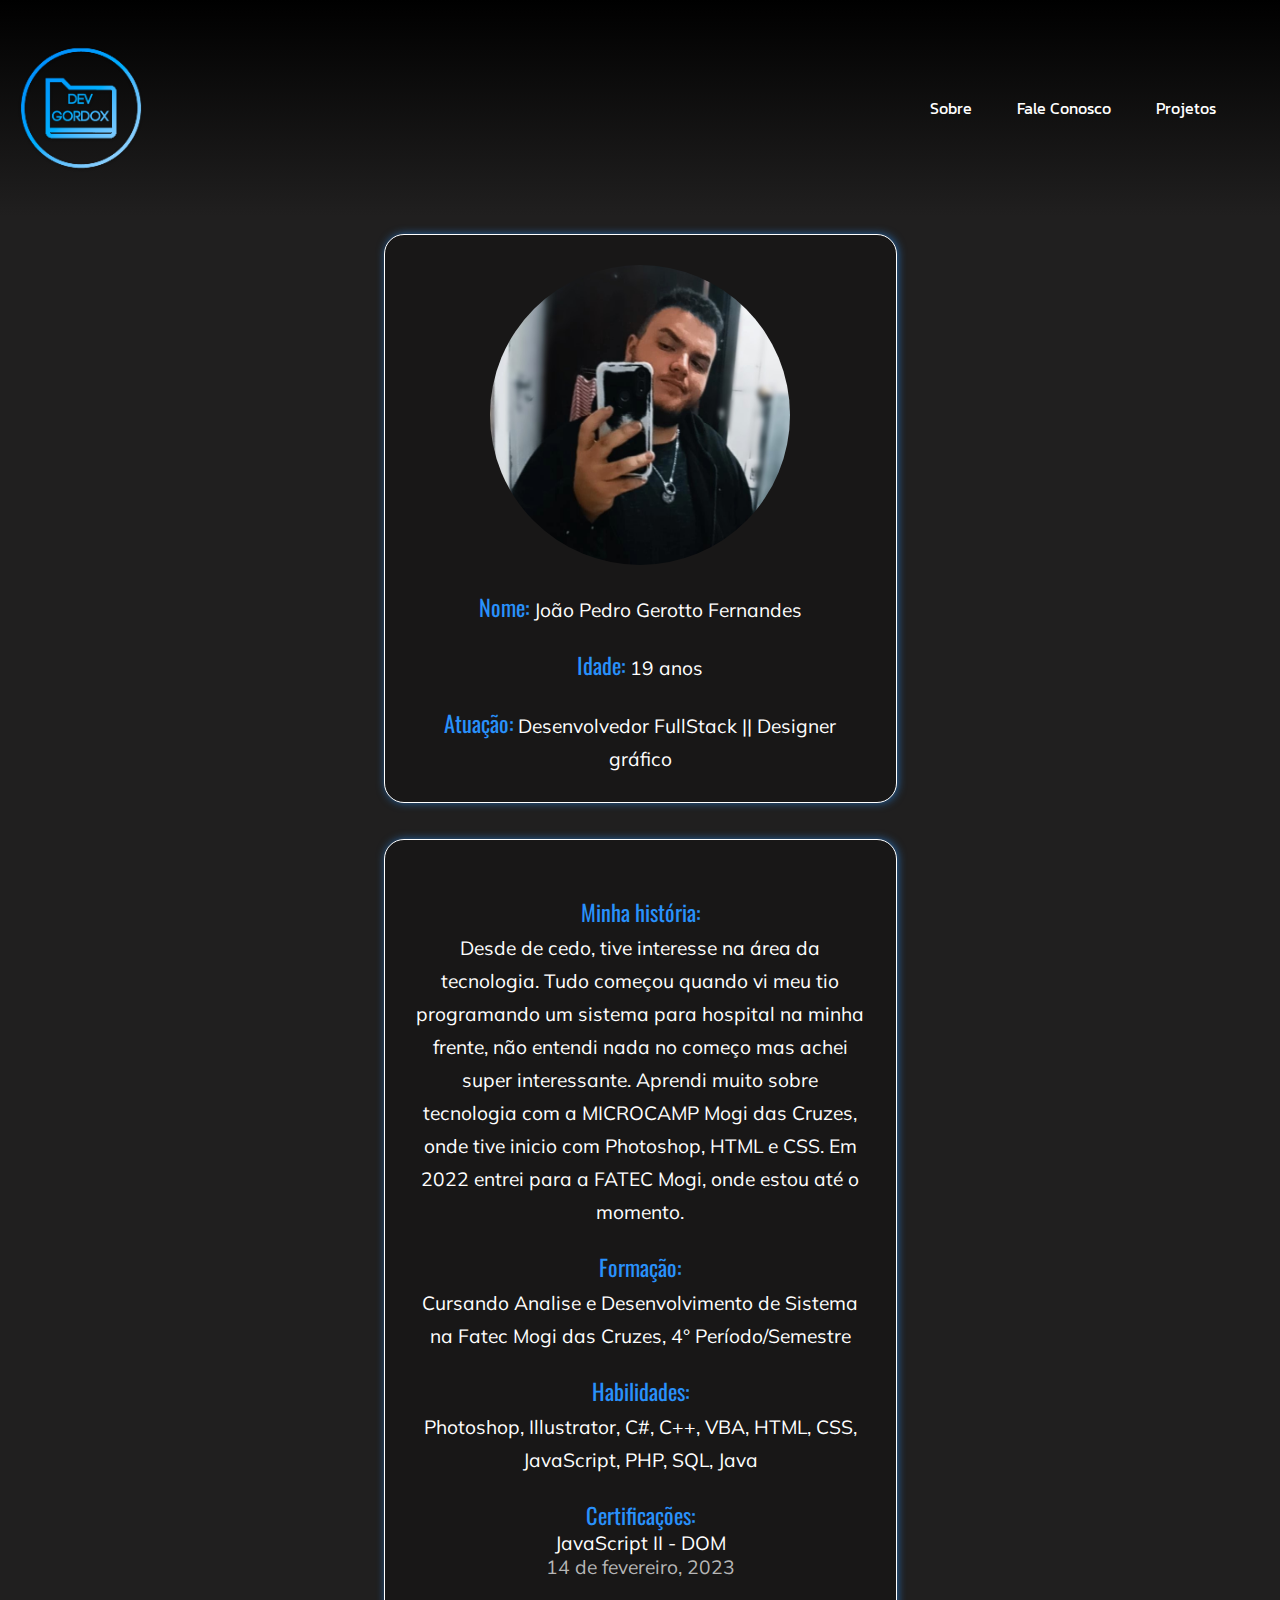
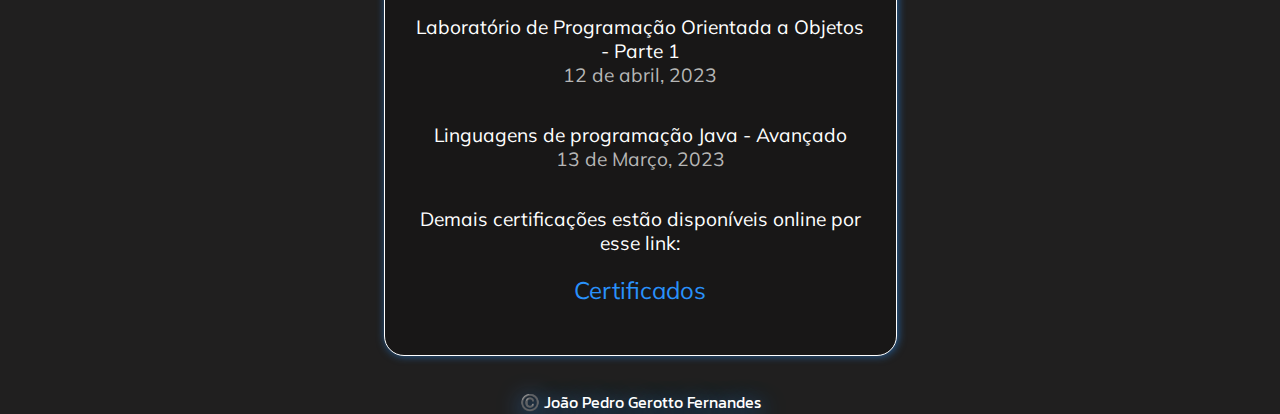
==== index.html @ c1af28ab "Portfólio pessoal" ====
<!DOCTYPE html>
<html lang="pt-br">
<head>
    <meta charset="UTF-8">
    <meta http-equiv="X-UA-Compatible" content="IE=edge">
    <meta name="viewport" content="width=device-width, initial-scale=1.0">
    <link rel="stylesheet" href="./Style/index.css">
    <link rel="stylesheet" href="./Style/cabeçalho.css">
    <title>Dev Gordox - Portfólio</title>
</head>
<body>
    <header class="header">
        <div class="containerHeader">
            <img src="./Img/Logo - Dev Gordox.png" alt="Logo - Dev Gordox">
            <div class="groupBtn">
                <a href="#sobre-curriculo">Sobre</a>
                <a href="./fale_conosco.html">Fale Conosco</a>
                <a href="./projetos.html">Projetos</a>
            </div>
        </div>
    </header>

    <section class="content">
        <div class="container-info">
            <img src="./Img/Profile - João.jpg" alt="Profile" class="imgProfile">
            <p class="infoProfile">Nome: 
                <span class="infoProfSpan"> João Pedro Gerotto Fernandes</span>
            </p>
            <p class="infoProfile">Idade: 
                <span class="infoProfSpan"> 19 anos</span>
            </p>
            <p class="infoProfile">Atuação: 
                <span class="infoProfSpan"> Desenvolvedor FullStack || Designer gráfico</span>
            </p>
        </div>

        <div class="container-curriculo" id="sobre-curriculo">
            <p class="infoProfile">Minha história: <br>
                <span class="infoProfSpan"> Desde de cedo, tive interesse na área da tecnologia. Tudo começou quando vi meu tio programando um sistema para hospital na minha frente, não entendi nada no começo mas achei super interessante. Aprendi muito sobre tecnologia com a MICROCAMP Mogi das Cruzes, onde tive inicio com Photoshop, HTML e CSS. Em 2022 entrei para a FATEC Mogi, onde estou até o momento.</span>
            </p>

            <p class="infoProfile">Formação: <br>
                <span class="infoProfSpan"> Cursando Analise e Desenvolvimento de Sistema na Fatec Mogi das Cruzes, 4° Período/Semestre</span>
            </p>

            <p class="infoProfile">Habilidades: <br>
                <span class="infoProfSpan"> Photoshop, Illustrator, C#, C++, VBA, HTML, CSS, JavaScript, PHP, SQL, Java</span>
            </p>

            <p class="infoProfile">Certificações: <br>
                <div class="container-certificado">
                    <span class="infoCertificado">
                        <a href="https://drive.google.com/file/d/1gg8DPL4jXW1qPY7S8OClhATYVoI5kwng/view?usp=drive_link" target="_blank">JavaScript II - DOM</a>
                    </span>
                    <br>
                    <span class="dateCertificado">
                        14 de fevereiro, 2023
                    </p>
                </div>
                <div class="container-certificado">
                    <span class="infoCertificado">
                        <a href="https://drive.google.com/file/d/1LpHz4GCxBMo_tUtoI2WKvYzGMRZLcr6e/view?usp=drive_link" target="_blank">Laboratório de Programação Orientada a Objetos - Parte 1</a>
                    </span>
                    <br>
                    <span class="dateCertificado">
                        12 de abril, 2023
                    </p>
                </div>
                <div class="container-certificado">
                    <span class="infoCertificado">
                        <a href="https://drive.google.com/file/d/1nwWw7BfIOr7-8s1kQoVevEkrxZoTLpWm/view?usp=drive_link" target="_blank">Linguagens de programação Java - Avançado</a>
                    </span>
                    <br>
                    <span class="dateCertificado">
                        13 de Março, 2023
                    </p>
                </div>
                
                <span class="infoCertificado">
                    Demais certificações estão disponíveis online por esse link:
                </span>
                <a href="https://drive.google.com/drive/u/0/folders/1atRkbnW66MyCSMCDtVCV1Y-Oud2XJqSV" class="linkCertificados">Certificados</a> 
            </p>
        </div>
    </section>

    <footer class="footer">
        <p>©️ João Pedro Gerotto Fernandes</p>
    </footer>
</body>
</html>
---- Style/index.css ----
/*Fonts*/
@import url('https://fonts.googleapis.com/css2?family=Oswald:wght@700&display=swap');/*font-family: 'Oswald', sans-serif;*/
@import url('https://fonts.googleapis.com/css2?family=Mulish:wght@300&display=swap');/*font-family: 'Mulish', sans-serif;*/


*{
    margin: 0;
    padding: 0;
    box-sizing: border-box;
}

.content{
    display: flex;
    justify-content: center;
    align-items: center;
    flex-direction: column;
    padding-bottom: 2.5rem;
}

.container-info,.container-curriculo{
    margin: 2vh;
    padding: 30px;
    border: 1px solid white;
    border-radius: 20px;
    width: 57vh;
    display: flex;
    flex-direction: column;
    align-items: center;
    box-shadow: 1px 0px 8px #2992fb96;
    background-color: #181717;
}

.container-info img.imgProfile{
    width: 300px;
    height: 300px;
    border-radius: 50%;
    overflow: hidden; 
}

.container-info p.infoProfile,.container-curriculo p.infoProfile{
    padding-top: 25px;
    color: #2991fb;
    font-family: 'Oswald', sans-serif;
    font-size: 1.4rem;
    text-align: center;
}

.container-info p.infoProfile span.infoProfSpan,.container-curriculo p.infoProfile span.infoProfSpan{
    color: #ffffff;
    font-family: 'Mulish', sans-serif;
    font-size: 1.2rem;
}

span.dateCertificado{
    font-size: 1.2rem;
    font-family: 'Mulish', sans-serif;
    color: #b6b6b6;
}

span.infoCertificado{
    text-align: center;
    font-size: 1.2rem;
    font-family: 'Mulish', sans-serif;
    color: #fff;
}

span.infoCertificado a{
    text-decoration: none;
    color: #fff;
    transition: .2s;
}
span.infoCertificado a:hover{
    text-decoration: none;
    color: #c6e3ff;
    transition: .2s;

}

.container-certificado{
    text-align: center;
    padding-bottom: 4vh;
}

a.linkCertificados{
    padding: 20px;
    text-decoration: none;
    font-size: 1.5rem;
    font-family: 'Mulish', sans-serif;
    color: #2991fb;
    transition: .2s;
}

a.linkCertificados:hover{
    filter: brightness(0.8);
    transition: .2s;
}
---- Style/cabeçalho.css ----
@import url('https://fonts.googleapis.com/css2?family=Kanit:wght@300&display=swap');
body{
    background-color: #201f1f;
    position: relative;
    min-height: 100vh
}

.containerHeader{
    width: 95%;
    display: flex;
    flex-direction: row;
    align-items: center;
    justify-content: space-between;
}

header{
    width: 100%;
    background: -moz-linear-gradient(180deg, rgba(0,0,0,1) 0%, rgba(32,31,31,1) 100%);
    background: -webkit-linear-gradient(180deg, rgba(0,0,0,1) 0%, rgba(32,31,31,1) 100%);
    background: linear-gradient(180deg, rgba(0,0,0,1) 0%, rgba(32,31,31,1) 100%);
}

footer{
    text-align: center;
    font-family: 'Kanit', sans-serif;
    color: white;
    text-shadow: 1px 5px 25px #2991fb;
    position: absolute;
    bottom: 0;
    width: 100%;
}

.header img{
    width: 18vh;
    height: auto;
}

.header .groupBtn{
    display: flex;
    gap: 5vh;
}

.header .groupBtn a{
    text-decoration: none;
    color: white;
    font-family: 'Kanit', sans-serif;
    border-bottom: 1.5px solid transparent;
    transition: .3s;
}

.header .groupBtn a:hover{
    border-bottom: 1.5px solid white;
    transition: .3s;
}
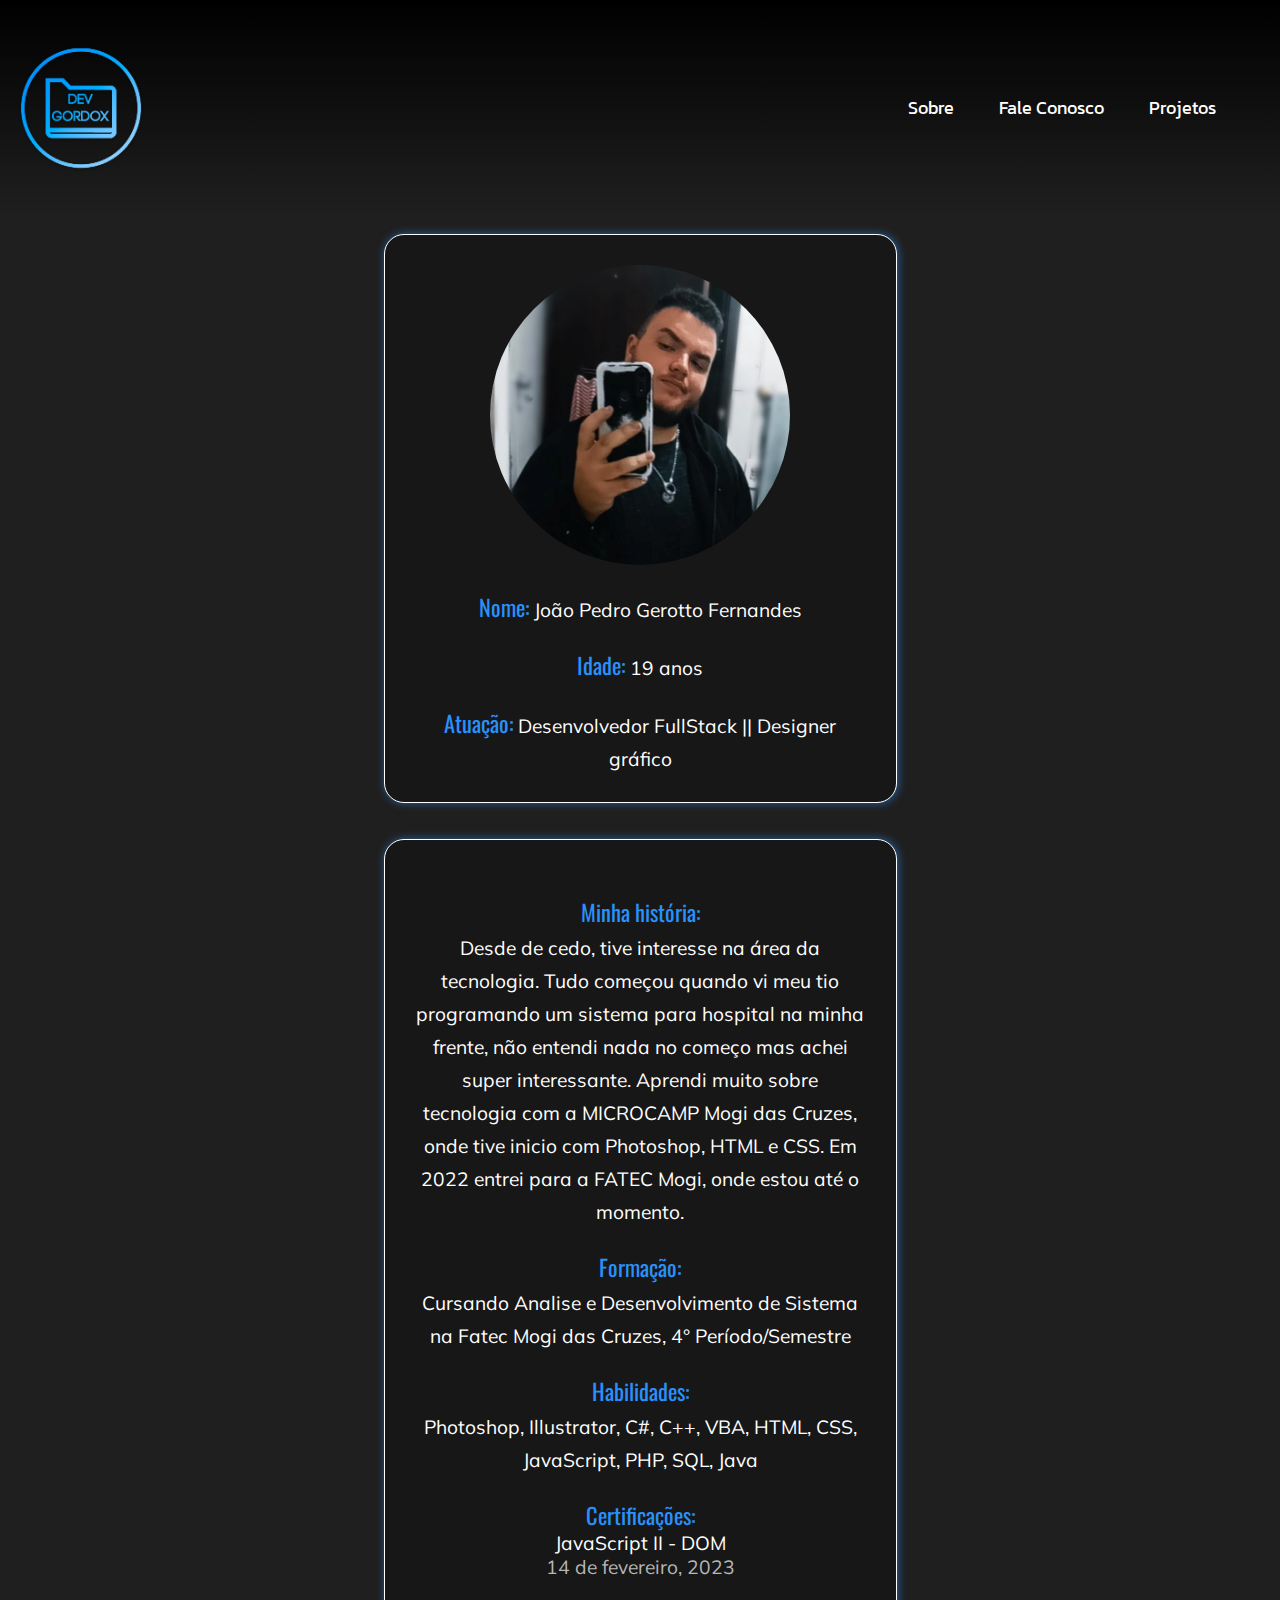
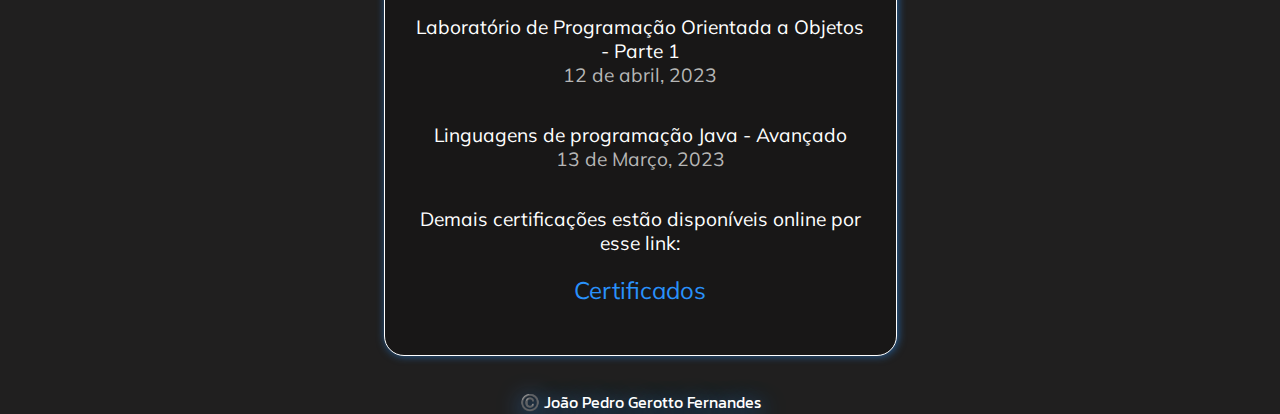
==== commit b85a3cdf: "Adicionado responsividade" ====
--- a/index.html
+++ b/index.html
@@ -5,7 +5,8 @@
     <meta http-equiv="X-UA-Compatible" content="IE=edge">
     <meta name="viewport" content="width=device-width, initial-scale=1.0">
     <link rel="stylesheet" href="./Style/index.css">
-    <link rel="stylesheet" href="./Style/cabeçalho.css">
+    <link rel="stylesheet" href="./Style/header_footer.css">
+    <link rel="icon" type="image/png" href="./Img/Logo - Dev Gordox.png">
     <title>Dev Gordox - Portfólio</title>
 </head>
 <body>
--- a/Style/index.css
+++ b/Style/index.css
@@ -93,4 +93,63 @@
 a.linkCertificados:hover{
     filter: brightness(0.8);
     transition: .2s;
+}
+
+
+@media(max-width:380px){
+    .container-info,.container-curriculo{
+        width: 3vh;
+    }
+
+    .container-info img.imgProfile{
+        width: 120px;
+        height: 120px;
+    }
+
+    .container-info p.infoProfile,.container-curriculo p.infoProfile{
+        font-size: .9rem;
+    }
+
+    .container-info p.infoProfile span.infoProfSpan,.container-curriculo p.infoProfile span.infoProfSpan{
+        font-size: .2rem;
+    }
+
+    span.infoCertificado, span.dateCertificado{
+        font-size: .7rem;
+    }
+}
+
+@media (max-width:430px){
+    .container-info,.container-curriculo{
+        width: 20vh;
+    }
+
+    .container-info img.imgProfile{
+        width: 120px;
+        height: 120px;
+    }
+
+    .container-info p.infoProfile,.container-curriculo p.infoProfile{
+        font-size: 1rem;
+    }
+
+    .container-info p.infoProfile span.infoProfSpan,.container-curriculo p.infoProfile span.infoProfSpan{
+        font-size: .8rem;
+    }
+
+    span.infoCertificado, span.dateCertificado{
+        font-size: .8rem;
+    }
+}
+
+@media (max-width: 480px){
+    .container-info,.container-curriculo{
+        width: 42vh;
+    }
+}
+
+@media (max-width: 550px){
+    .container-info,.container-curriculo{
+        width: 50vh;
+    }
 }--- a/Style/header_footer.css
+++ b/Style/header_footer.css
@@ -0,0 +1,112 @@
+@import url('https://fonts.googleapis.com/css2?family=Kanit:wght@300&display=swap');
+body{
+    background-color: #201f1f;
+    position: relative;
+    min-height: 100vh
+}
+
+.containerHeader{
+    width: 95%;
+    display: flex;
+    flex-direction: row;
+    align-items: center;
+    justify-content: space-between;
+}
+
+header{
+    width: 100%;
+    background: -moz-linear-gradient(180deg, rgba(0,0,0,1) 0%, rgba(32,31,31,1) 100%);
+    background: -webkit-linear-gradient(180deg, rgba(0,0,0,1) 0%, rgba(32,31,31,1) 100%);
+    background: linear-gradient(180deg, rgba(0,0,0,1) 0%, rgba(32,31,31,1) 100%);
+}
+
+footer{
+    text-align: center;
+    font-family: 'Kanit', sans-serif;
+    color: white;
+    text-shadow: 1px 5px 25px #2991fb;
+    position: absolute;
+    bottom: 0;
+    width: 100%;
+}
+
+.header img{
+    width: 18vh;
+    height: auto;
+}
+
+.header .groupBtn{
+    display: flex;
+    gap: 5vh;
+}
+
+.header .groupBtn a{
+    text-decoration: none;
+    color: white;
+    font-family: 'Kanit', sans-serif;
+    border-bottom: 1.5px solid transparent;
+    transition: .3s;
+    font-size: 1.1rem;
+
+}
+
+.header .groupBtn a:hover{
+    border-bottom: 1.5px solid white;
+    transition: .3s;
+}
+
+@media(max-width:380px){
+    .header img{
+        width: 8vh;
+    }
+
+    .header .groupBtn{
+        gap: 1vh;
+    }
+
+    .header .groupBtn a{
+        font-size: .5rem;
+    }
+}
+
+@media (max-width:430px){
+    .header img{
+        width: 10vh;
+    }
+
+    .header .groupBtn{
+        gap: 2vh;
+    }
+
+    .header .groupBtn a{
+        font-size: .7rem;
+    }
+}
+
+@media (max-width: 480px){
+    .header img{
+        width: 10vh;
+    }
+
+    .header .groupBtn{
+        gap: 3vh;
+    }
+
+    .header .groupBtn a{
+        font-size: .9rem;
+    }
+}
+
+@media (max-width: 530px){
+    .header img{
+        width: 12vh;
+    }
+
+    .header .groupBtn{
+        gap: 5vh;
+    }
+
+    .header .groupBtn a{
+        font-size: 1rem;
+    }
+}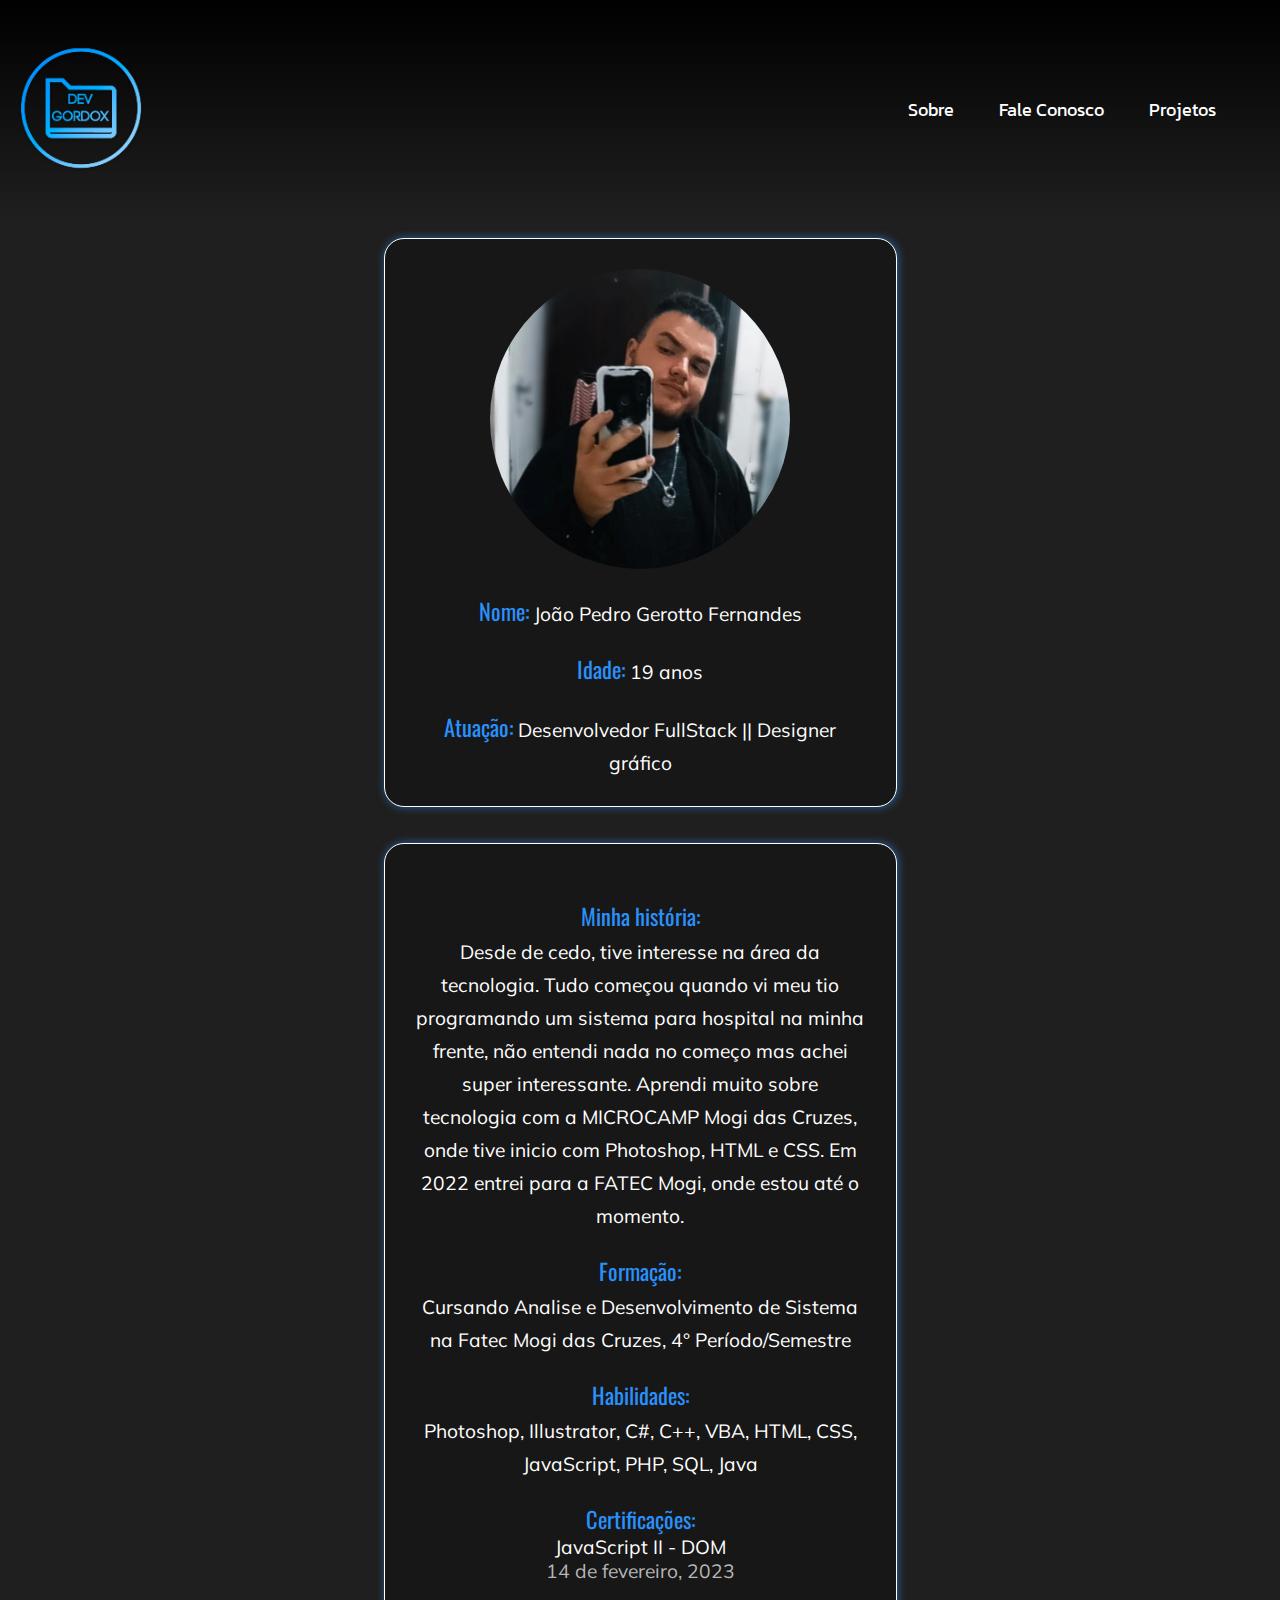
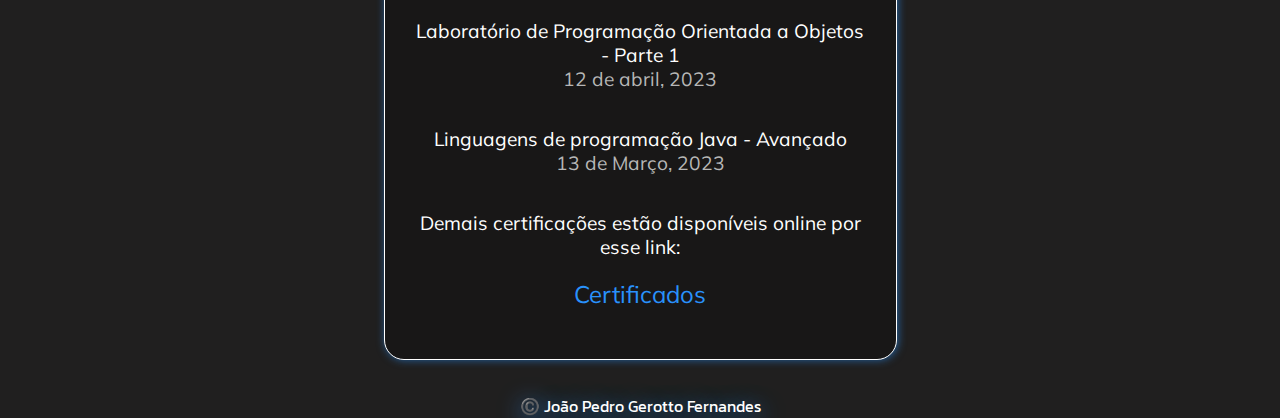
==== commit 607adc2c: "Adicionado link do index no logo" ====
--- a/index.html
+++ b/index.html
@@ -12,7 +12,7 @@
 <body>
     <header class="header">
         <div class="containerHeader">
-            <img src="./Img/Logo - Dev Gordox.png" alt="Logo - Dev Gordox">
+            <a href="./index.html"><img src="./Img/Logo - Dev Gordox.png" alt="Logo - Dev Gordox"> </a>
             <div class="groupBtn">
                 <a href="#sobre-curriculo">Sobre</a>
                 <a href="./fale_conosco.html">Fale Conosco</a>
--- a/Style/index.css
+++ b/Style/index.css
@@ -142,14 +142,14 @@
     }
 }
 
+@media (max-width: 550px){
+    .container-info,.container-curriculo{
+        width: 50vh;
+    }
+}
+
 @media (max-width: 480px){
     .container-info,.container-curriculo{
         width: 42vh;
     }
-}
-
-@media (max-width: 550px){
-    .container-info,.container-curriculo{
-        width: 50vh;
-    }
 }--- a/Style/header_footer.css
+++ b/Style/header_footer.css
@@ -55,17 +55,31 @@
     transition: .3s;
 }
 
-@media(max-width:380px){
+@media (max-width: 530px){
     .header img{
-        width: 8vh;
+        width: 12vh;
     }
 
     .header .groupBtn{
-        gap: 1vh;
+        gap: 5vh;
     }
 
     .header .groupBtn a{
-        font-size: .5rem;
+        font-size: 1rem;
+    }
+}
+
+@media (max-width: 480px){
+    .header img{
+        width: 10vh;
+    }
+
+    .header .groupBtn{
+        gap: 3vh;
+    }
+
+    .header .groupBtn a{
+        font-size: .9rem;
     }
 }
 
@@ -83,30 +97,16 @@
     }
 }
 
-@media (max-width: 480px){
+@media(max-width:380px){
     .header img{
-        width: 10vh;
+        width: 8vh;
     }
 
     .header .groupBtn{
-        gap: 3vh;
+        gap: 1vh;
     }
 
     .header .groupBtn a{
-        font-size: .9rem;
-    }
-}
-
-@media (max-width: 530px){
-    .header img{
-        width: 12vh;
-    }
-
-    .header .groupBtn{
-        gap: 5vh;
-    }
-
-    .header .groupBtn a{
-        font-size: 1rem;
+        font-size: .5rem;
     }
 }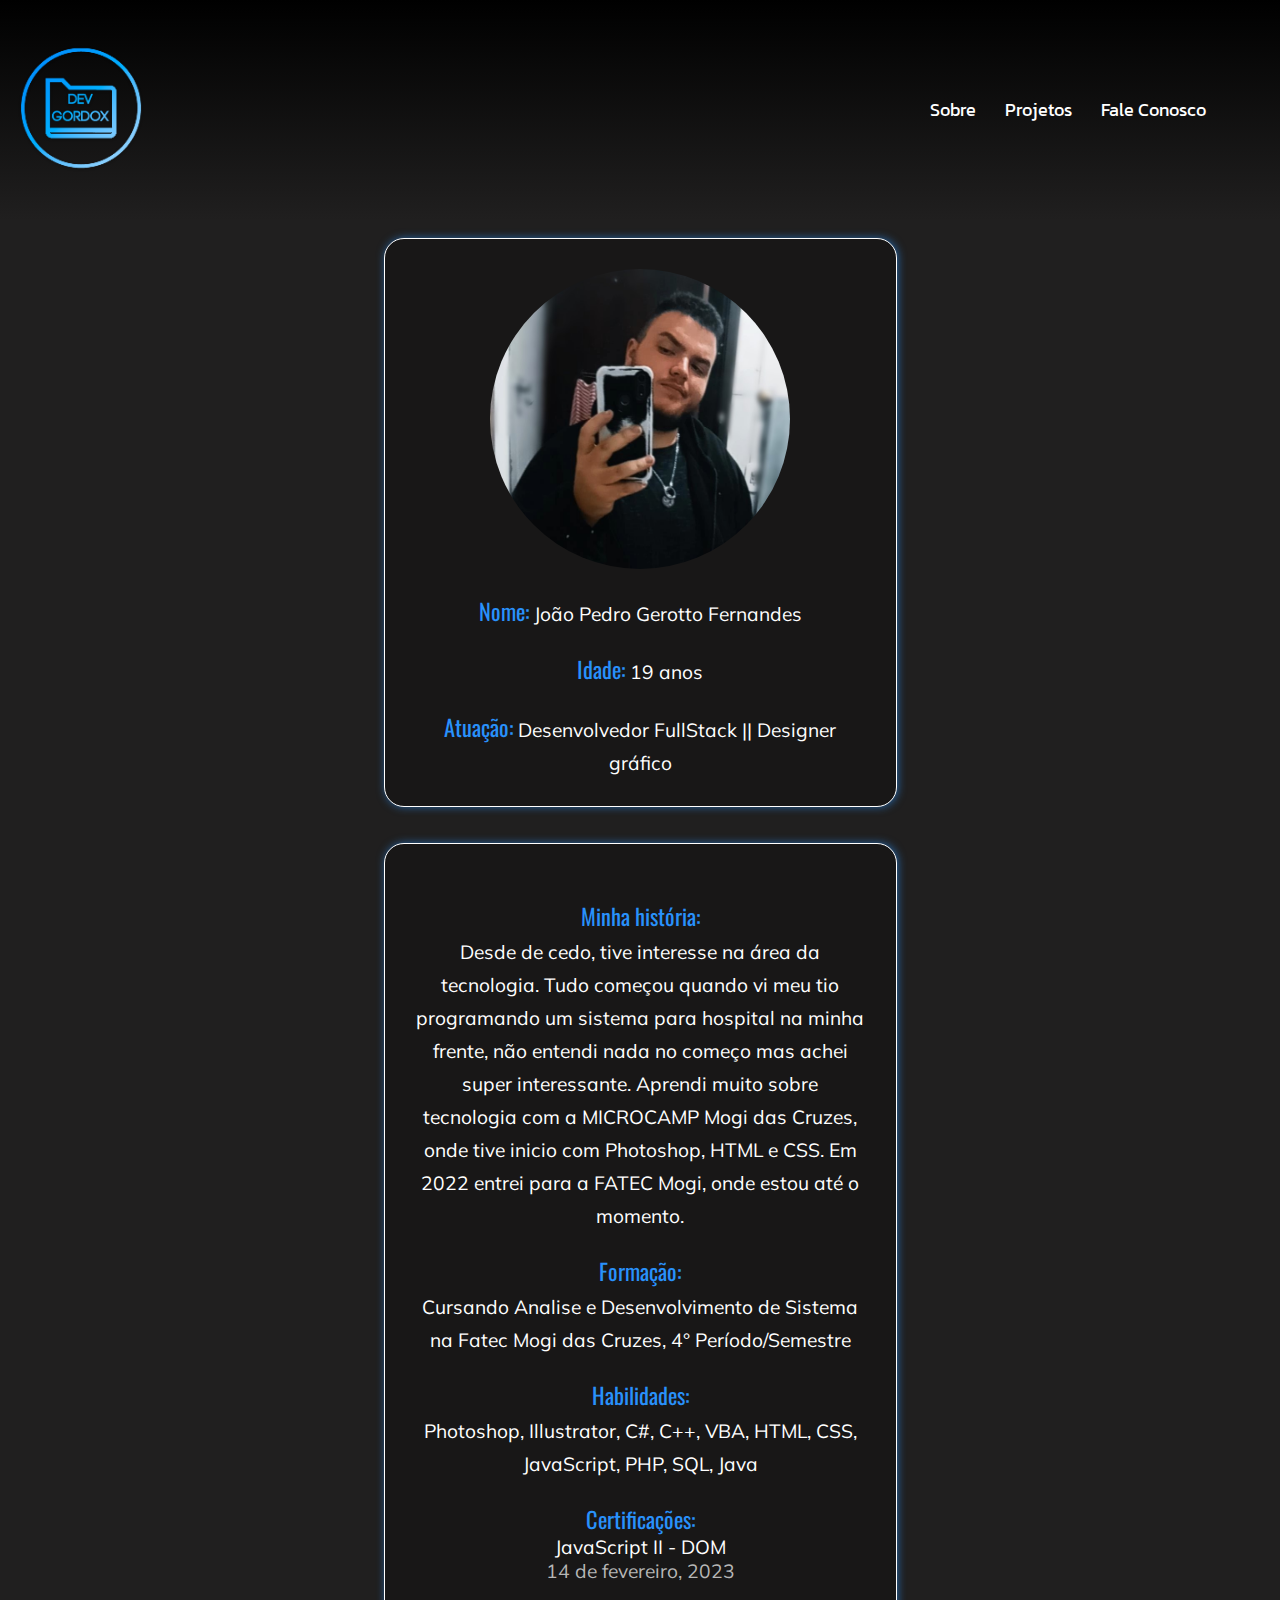
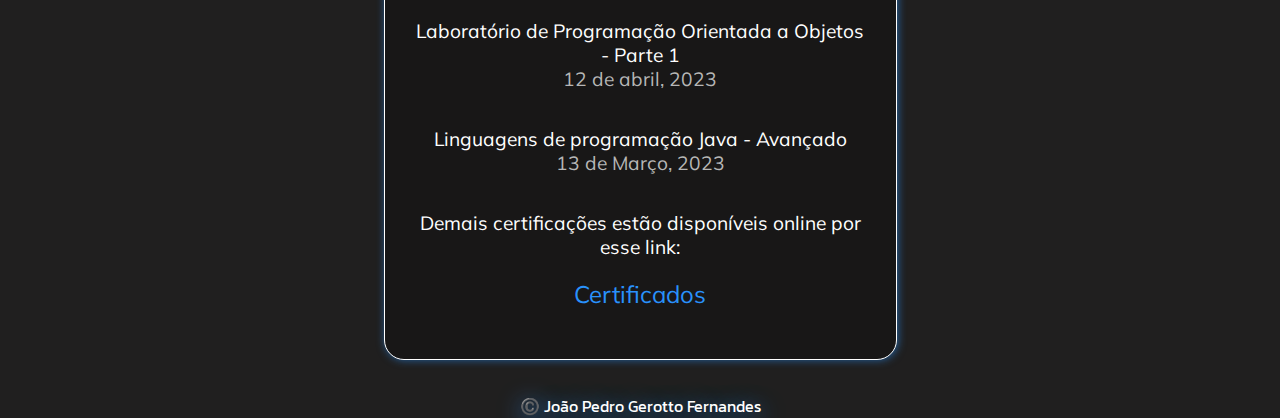
==== commit a90a2012: "Adicionado o menu dropdawn no header" ====
--- a/index.html
+++ b/index.html
@@ -13,13 +13,22 @@
     <header class="header">
         <div class="containerHeader">
             <a href="./index.html"><img src="./Img/Logo - Dev Gordox.png" alt="Logo - Dev Gordox"> </a>
-            <div class="groupBtn">
-                <a href="#sobre-curriculo">Sobre</a>
-                <a href="./fale_conosco.html">Fale Conosco</a>
-                <a href="./projetos.html">Projetos</a>
-            </div>
+            <nav class="groupBtn">
+                <ul>
+                    <li><a href="#sobre-curriculo">Sobre</a></li>
+                    <li class="dropdown">
+                        <a href="#">Projetos</a>
+                        <ul class="dropdown-content">
+                            <li><a href="./proj_design.html">Design</a></li>
+                            <li><a href="./proj_programacao.html">Programação</a></li>
+                        </ul>
+                    </li>
+                    <li><a href="./fale_conosco.html">Fale Conosco</a></li>
+                </ul>
+            </nav>
         </div>
     </header>
+    
 
     <section class="content">
         <div class="container-info">
--- a/Style/header_footer.css
+++ b/Style/header_footer.css
@@ -47,13 +47,79 @@
     border-bottom: 1.5px solid transparent;
     transition: .3s;
     font-size: 1.1rem;
-
 }
 
 .header .groupBtn a:hover{
     border-bottom: 1.5px solid white;
     transition: .3s;
 }
+
+.groupBtn ul {
+    list-style-type: none;
+    margin: 0;
+    padding: 0;
+}
+
+.groupBtn li {
+    display: inline-block;
+    margin-left: 5px;
+}
+
+.groupBtn li a {
+    display: block;
+    text-decoration: none;
+    font-family: 'Kanit', sans-serif;
+    border-bottom: 1.5px solid transparent;
+    transition: .3s;
+    font-size: 1.1rem;
+    padding: 10px;
+}
+
+.groupBtn li.dropdown:hover .dropdown-content {
+    display: block;
+    animation: slide-down 0.3s ease-in-out forwards;
+}
+
+.dropdown-content {
+    display: none;
+    position: absolute;
+    background-color: #f9f9f9;
+    min-width: 160px;
+    box-shadow: 0px 8px 16px 0px rgba(0,0,0,0.2);
+    z-index: 1;
+}
+
+.dropdown-content {
+    display: none;
+    position: absolute;
+    background-color: #2991fb;
+    min-width: 160px;
+    box-shadow: 0px 8px 16px 0px rgba(0,0,0,0.2);
+    z-index: 1;
+}
+
+.dropdown-content li {
+    display: block;
+}
+
+.dropdown-content li a {
+    color: black;
+    padding: 12px 16px;
+    text-decoration: none;
+    display: block;
+}
+
+@keyframes slide-down {
+    0% {
+        opacity: 0;
+        transform: translateY(-10px);
+    }
+    100% {
+        opacity: 1;
+        transform: translateY(0);
+    }
+}
+
 
 @media (max-width: 530px){
     .header img{
